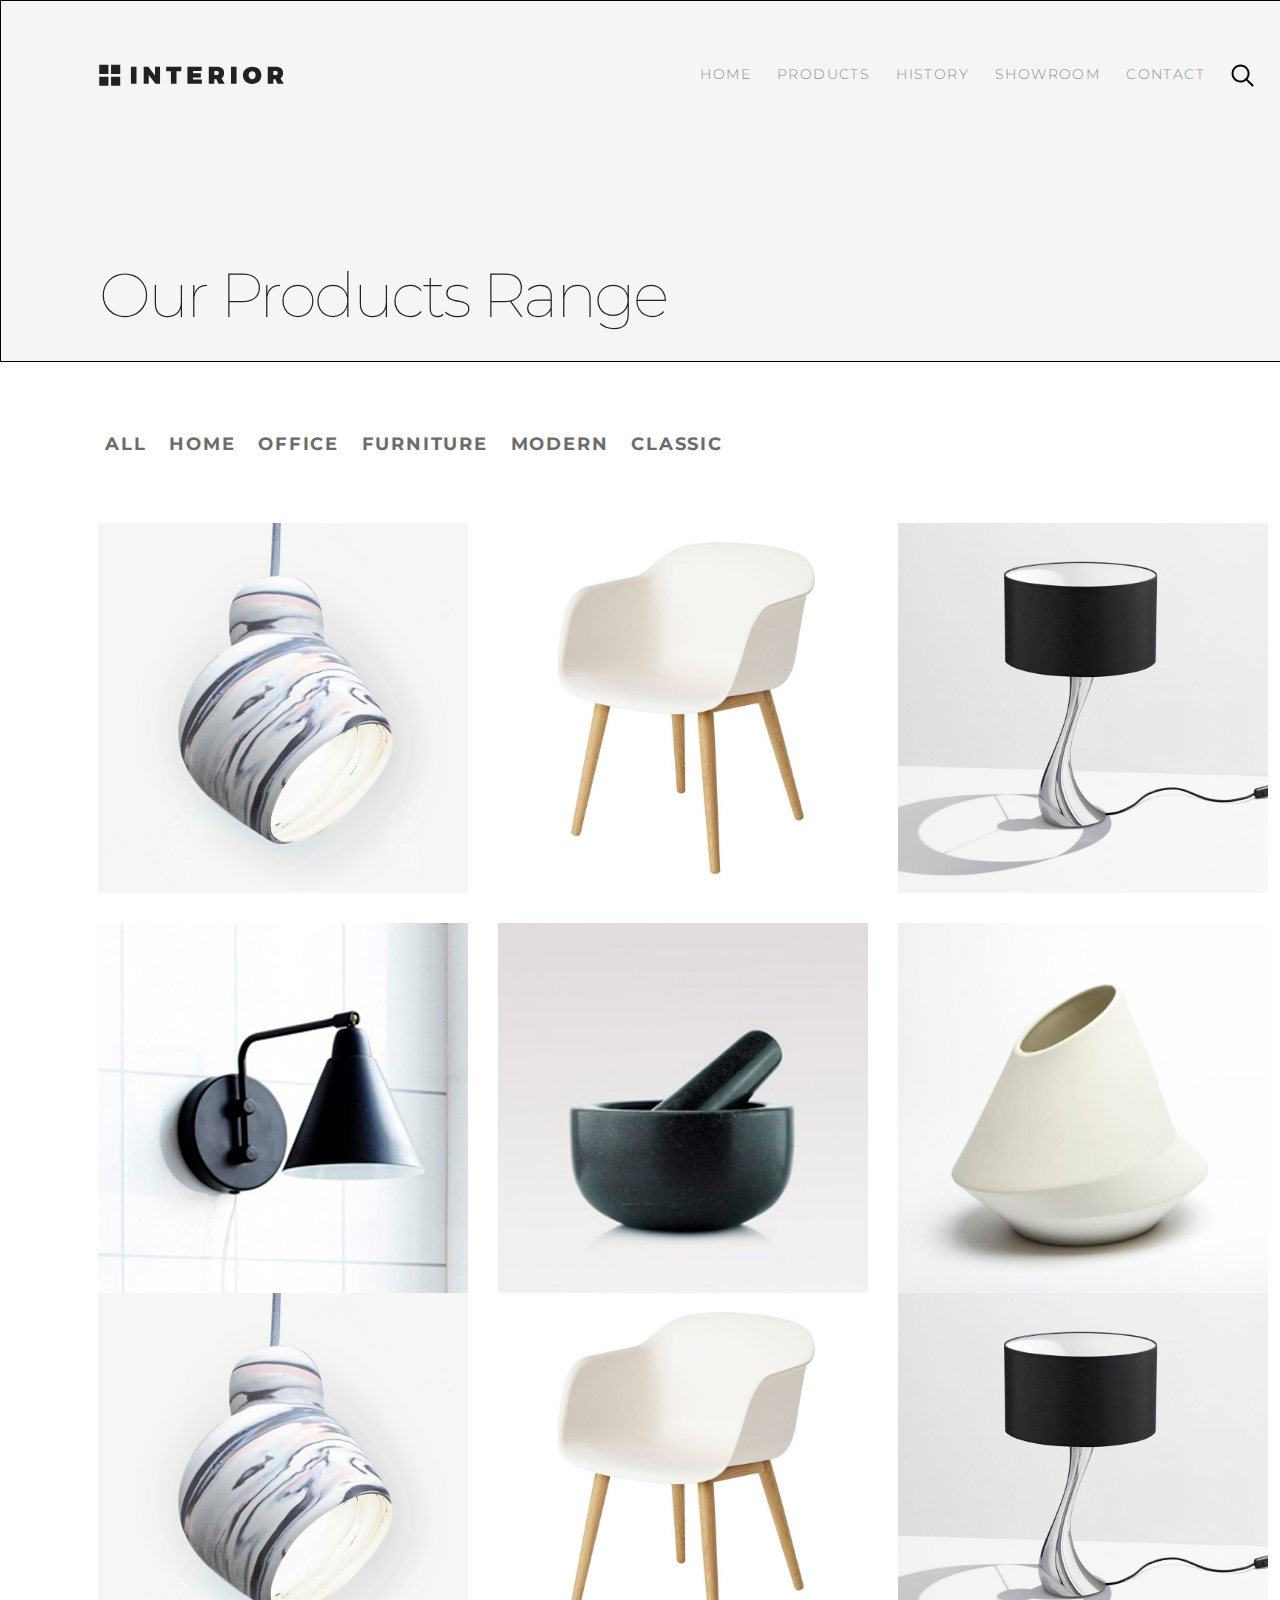
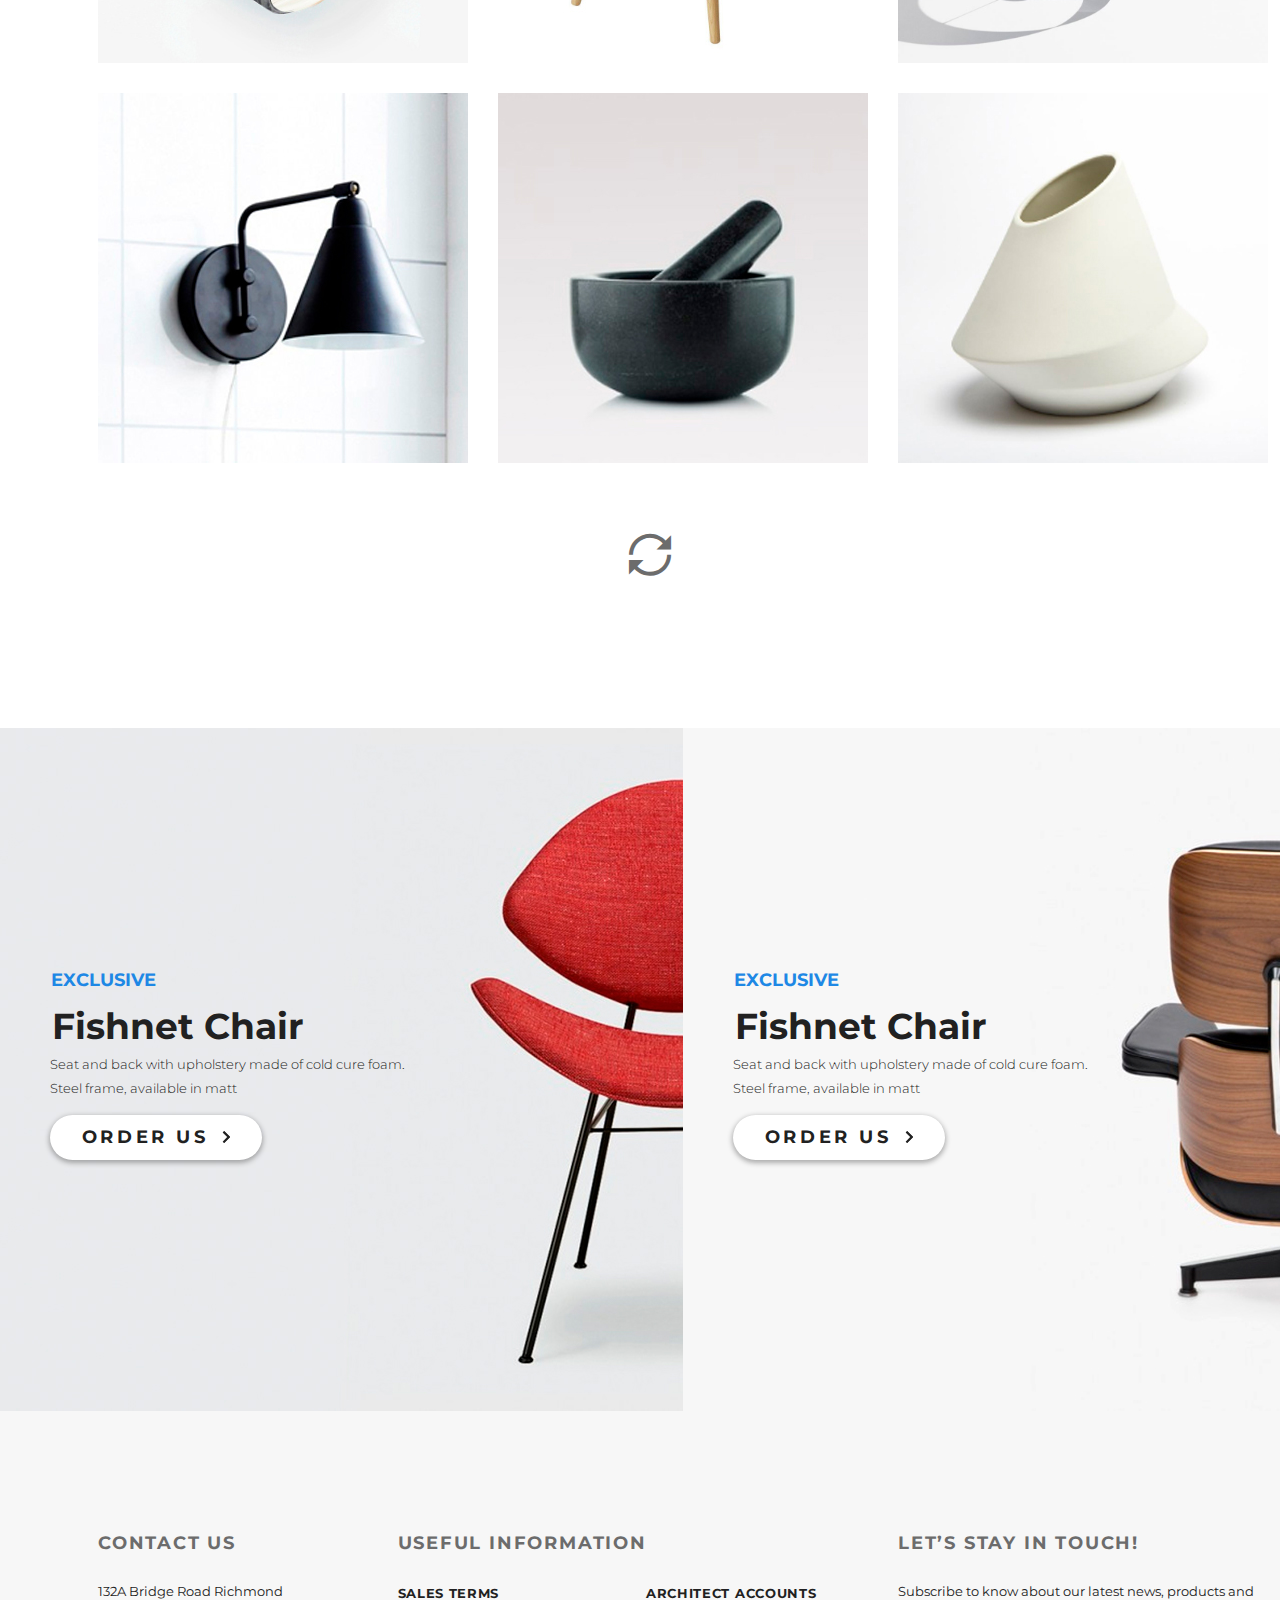
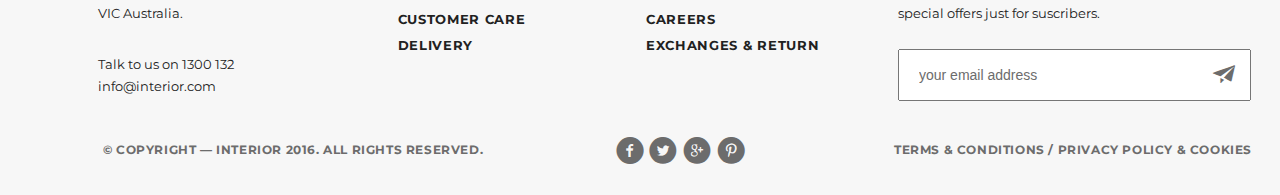
==== interior-product.html @ 9cafe4dc "Add files via upload" ====
<!DOCTYPE html>
<html lang="ru">

<head>
    <meta charset="UTF-8">
    <title>Interior Product</title>
    <link href="https://fonts.googleapis.com/css2?family=Montserrat:wght@100;300;400;700&display=swap" rel="stylesheet">
    <link rel="stylesheet" href="style.css">
    <link rel="stylesheet" href="font.css">
    <link rel="stylesheet" href="font/icomoon.ttf"> </head>

<body>
    <div class="container">
        <div class="content">
            <div class="interior-product-top padding-site">
                <div class="header clearfix">
                    <a href="index.html"><img src="img/logo.svg" alt="logo"></a>
                    <ul class="menu clearfix">
                        <li class="menu-list"><a href="index.html" class="menu-link">HOME</a></li>
                        <li class="menu-list"><a href="interior-product.html" class="menu-link">PRODUCTS</a></li>
                        <li class="menu-list"><a href="#" class="menu-link">HISTORY</a></li>
                        <li class="menu-list"><a href="product-details.html" class="menu-link">SHOWROOM</a></li>
                        <li class="menu-list"><a href="interior-contact.html" class="menu-link">CONTACT</a></li>
                        <li class="menu-list">
                            <a href="#" class="menu-link"><img src="img/search.svg" alt="search"></a>
                        </li>
                    </ul>
                </div>
                <div class="top-text">Our Products Range</div>
            </div>
            <div class="interior-product-products padding-site">
                <div class="interior-tab-control">
                    <ul class="interior-menu">
                        <li class="interior-tab-list list1"><a href="#" class="interior-tab-link">ALL</a></li>
                        <li class="interior-tab-list list2"><a href="#" class="interior-tab-link">HOME</a></li>
                        <li class="interior-tab-list list3"><a href="#" class="interior-tab-link">OFFICE</a></li>
                        <li class="interior-tab-list list4"><a href="#" class="interior-tab-link">FURNITURE</a></li>
                        <li class="interior-tab-list list5"><a href="#" class="interior-tab-link">MODERN</a></li>
                        <li class="interior-tab-list list6"><a href="#" class="interior-tab-link">CLASSIC</a></li>
                    </ul>
                </div>
                <div class="trending-content-1">
                    <div class="trending-product-1"> <img src="img/product-11.jpg" alt="product-11"> </div>
                    <div class="trending-product-1"> <img src="img/product-21.jpg" alt="product-21"> </div>
                    <div class="trending-product-1"> <img src="img/product-31.jpg" alt="product-31"> </div>
                </div>
                <div class="trending-content-2">
                    <div class="trending-product-1"> <img src="img/product-41.jpg" alt="product-41"> </div>
                    <div class="trending-product-1"> <img src="img/product-5.jpg" alt="product-5"> </div>
                    <div class="trending-product-1"> <img src="img/product-6.jpg" alt="product-6"> </div>
                </div>
                <div class="trending-content-1 interior-product-trending">
                    <div class="trending-product-1"> <img src="img/product-11.jpg" alt="product-11"> </div>
                    <div class="trending-product-1"> <img src="img/product-21.jpg" alt="product-21"> </div>
                    <div class="trending-product-1"> <img src="img/product-31.jpg" alt="product-31"> </div>
                </div>
                <div class="trending-content-2">
                    <div class="trending-product-1"> <img src="img/product-41.jpg" alt="product-41"> </div>
                    <div class="trending-product-1"> <img src="img/product-5.jpg" alt="product-5"> </div>
                    <div class="trending-product-1"> <img src="img/product-6.jpg" alt="product-6"> </div>
                </div>
                <div class="refresh-button">
                    <form action="#">
                        <button type="submit" class="refresh icon-loop2"></button>
                    </form>
                </div>
            </div>
            <div class="promo-product">
                <div class="promo-content-1">
                    <p class="promo-1-exclusive">EXCLUSIVE</p>
                    <h2 class="promo-1-h2">Fishnet Chair</h2>
                    <p class="promo-1-content">Seat and back with upholstery made of&nbsp;cold cure foam. Steel frame, available in&nbsp;matt</p> <a href="#" class="button promo">Order Us <img class="butimg" src="img/arrow.svg" alt="arrow"></a> </div>
                <div class="promo-content-2">
                    <p class="promo-2-exclusive">EXCLUSIVE</p>
                    <h2 class="promo-2-h2">Fishnet Chair</h2>
                    <p class="promo-2-content">Seat and back with upholstery made of&nbsp;cold cure foam. Steel frame, available in&nbsp;matt</p> <a href="#" class="button promo">Order Us <img class="butimg" src="img/arrow.svg" alt="arrow"></a> </div>
            </div>
            <div class="clr"></div>
        </div>
        <div class="foooter">
            <div class="footer padding-site">
                <div class="contact-us">
                    <p class="footer-heading">CONTACT US</p>
                    <p class="adress">132A Bridge Road Richmond VIC&nbsp;Australia.</p>
                    <p class="number">Talk to&nbsp;us on&nbsp;1300&nbsp;132 info@interior.com</p>
                </div>
                <div class="useful-information">
                    <p class="footer-heading">USEFUL INFORMATION</p>
                    <div class="useful-information-1"> <a href="#" class="useful-link">Sales Terms</a> <a href="#" class="useful-link">customer care</a> <a href="#" class="useful-link">delivery</a> </div>
                    <div class="useful-information-2"> <a href="#" class="useful-link">Architect Accounts</a> <a href="#" class="useful-link">careers</a> <a href="#" class="useful-link">exchanges &amp;&nbsp;return</a> </div>
                </div>
                <div class="lets-stay">
                    <p class="footer-heading">Let&rsquo;s Stay in&nbsp;Touch!</p>
                    <p class="lets-stay-text">Subscribe to&nbsp;know about our latest news, products and special offers just for suscribers.</p>
                    <div class="email-input">
                        <form action="#">
                            <input type="text" id="email" placeholder="your email address">
                            <button type="submit" class="email-button icon-paper-plane"></button>
                        </form>
                    </div>
                </div>
            </div>
            <div class="footfooter padding-site">
                <div class="footfooter-1">
                    <p class="footfooter-1-text">&copy;&nbsp;Copyright&nbsp;&mdash; INTERIOR 2016. All Rights Reserved.</p>
                </div>
                <div class="footfooter-2"><a class="footfooter-link" target="_blank" href="https://www.facebook.com/"><span class="icon-facebook-with-circle"></span></a><a class="footfooter-link" target="_blank" href="https://twitter.com/explore"><span class="icon-twitter-with-circle"></span></a><a class="footfooter-link" target="_blank" href="https://rt.pornhub.com/"><span class="icon-google-with-circle"></span></a><a class="footfooter-link" target="_blank" href="https://www.pinterest.ru/"><span class="icon-pinterest-with-circle"></span></a></div>
                <div class="footfooter-3">Terms &amp;&nbsp;Conditions&nbsp;/ Privacy policy &amp;&nbsp;Cookies</div>
            </div>
        </div>
    </div>
</body>

</html>
---- style.css ----
* {
    margin: 0;
    padding: 0;
}

html,
body {
    height: 100%;
}

body {
    font-family: 'Montserrat', sans-serif;
}

.padding-site {
    padding-left: 98px;
    padding-right: 98px;
}

.container {
    width: 1366px;
    margin: 0 auto;
}

.content {
    min-height: 100%;
}

.slider-container {
	position: relative;
	margin:0 auto;
	width: 1366px;
	height: 800px;
}

.slides {
	position: absolute;
	width: 1170px;
	height: 800px;
	visibility: hidden;
	opacity: 0;
	-webkit-transition: .5s;
    -moz-transition: .5s;
    -o-transition: .5s;
    transition: .5s;
    padding-left: 98px;
    padding-right: 98px;
}

#first {
    background-image: url(img/slider-img.jpg);
}

#second {
    background-image: url(img/slider-hot-deal.jpg);
}

#third {
    background-image: url(img/slider3.jpg);
}

#six {
    background-image: url(img/slider-img.jpg);
}

#four {
    background-image: url(img/slider-hot-deal.jpg);
}

#five {
    background-image: url(img/slider3.jpg);
}

.slide_img {
	display: none;
}

.slide_imgg {
	display: none;
}

#arrow_next label, #arrow_prev label {
	color: rgba(0, 0, 0, .7);
	position: absolute;
	visibility: hidden;
	cursor: pointer;
	top: 45%;
	font-size: 80px;
}

#arrow_prev label {
	left: 15px;
}

#arrow_next label {
	right: 15px;
}

#arrow_nextt label, #arrow_prevv label {
	color: rgba(0, 0, 0, .7);
	position: absolute;
	visibility: hidden;
	cursor: pointer;
	top: 45%;
	font-size: 80px;
}

#arrow_prevv label {
	left: 15px;
}

#arrow_nextt label {
	right: 15px;
}

.switchers {
	position: absolute;
	width: 100%;
	height: 30px;
	bottom: 19px;
	text-align: center;
}
.switcher {
	background: #ccc;
	width: 30px;
	height: 30px;
	position: relative;
	top: -11px;
	margin: 0 4px;
	display: inline-block;
	border-radius: 50%;
	cursor: pointer;
}

#img_1:checked ~ #first,
#img_2:checked ~ #second,
#img_3:checked ~ #third 
{
	visibility: visible;
	opacity: 1;
}

#img_1:checked ~ div #switcher1,
#img_2:checked ~ div #switcher2,
#img_3:checked ~ div #switcher3
{
	background: #000;
    width: 40px;
    height: 40px;
    margin-bottom: -5px;
}

#img_1:checked ~ #arrow_next label:nth-child(2),
#img_2:checked ~ #arrow_next label:nth-child(3),
#img_3:checked ~ #arrow_next label:nth-child(1)
{
	visibility: visible;
}

#img_1:checked ~ #arrow_prev label:nth-child(3),
#img_2:checked ~ #arrow_prev label:nth-child(1),
#img_3:checked ~ #arrow_prev label:nth-child(2)
{
	visibility: visible;
}

#img_4:checked ~ #four,
#img_5:checked ~ #five,
#img_6:checked ~ #six 
{
	visibility: visible;
	opacity: 1;
}

#img_4:checked ~ div #switcher4,
#img_5:checked ~ div #switcher5,
#img_6:checked ~ div #switcher6
{
	background: #000;
    width: 40px;
    height: 40px;
    margin-bottom: -5px;
}

#img_4:checked ~ #arrow_next label:nth-child(2),
#img_5:checked ~ #arrow_next label:nth-child(3),
#img_6:checked ~ #arrow_next label:nth-child(1)
{
	visibility: visible;
}

#img_4:checked ~ #arrow_prev label:nth-child(3),
#img_5:checked ~ #arrow_prev label:nth-child(1),
#img_6:checked ~ #arrow_prev label:nth-child(2)
{
	visibility: visible;
}

.clearfix:after {
    content: "";
    display: table;
    clear: both;
}

.header {
    padding-top: 63px;
}

.menu {
    float: right;
}

.menu-list {
    list-style-type: none;
    float: left;
}

.menu-link {
    color: #8c8c8c;
    font-size: 14px;
    letter-spacing: 1.4px;
    font-weight: 300;
    text-decoration: none;
    text-transform: uppercase;
    padding: 10px 13px;
}

.menu-link:hover {
      color: #212121;
        font-weight: 400;
        border-bottom: 2px solid #212121;
        text-decoration: none;
}

.menu-link-active {
    color: #212121;
    font-weight: 700;
    letter-spacing: 1.4px;
    border-bottom: 3px solid #212121;
    text-decoration: none;
}

.slider-text {
    margin-top: 283px;
}

.slider-trending {
    color: #43a047;
    font-size: 18px;
    font-weight: 700;
    text-transform: uppercase;
}

.slider-h2 {
    color: #212121;
    font-size: 62px;
    font-weight: 100;
    text-transform: uppercase;
}

.slider-content {
    color: #6c6c6c;
    font-size: 14px;
    font-weight: 300;
    width: 458px;
    margin-top: 22px;
    margin-bottom: 22px;
    line-height: 24px;
}

.button {
    color: #212121;
    font-size: 18px;
    font-weight: 700;
    text-transform: uppercase;
    width: 212px;
    height: 45px;
    line-height: 45px;
    box-shadow: 0 2px 5px 1px rgba(33, 33, 33, 0.35);
    border-radius: 23px;
    background-color: #ffffff;
    text-align: center;
    display: inline-block;
    text-decoration: none;
    letter-spacing: 3.6px;
}

.button:active {
    box-shadow: none;
}

.butimg {
    margin-left: 5px;
}

.featured-product {
    position: relative;
    height: 489px;
    padding-top: 120px;
}

.tab-menu {
    float: left;
    width: 300px;
}

.tab-list {
    float: left;
    list-style-type: none;
    border-bottom: 1px solid #6c6c6c;
    padding-bottom: 5.1px;
    margin-bottom: 50px;
}

.tab-link {
    color: #6c6c6c;
    font-size: 36px;
    font-weight: 700;
    text-decoration: none;
    padding-top: 0px;
    padding-left: 8px;
    padding-right: 6px;
    padding-bottom: 21px;
}

.tab-link-active {
    color: #212121;
    font-size: 36px;
    font-weight: 700;
    text-decoration: none;
    border-bottom: 3px solid #212121;
    padding-top: 0px;
    padding-left: 9px;
    padding-right: 21px;
    padding-bottom: 3px;
}

.bth-ghost {
    display: inline-block;
    float: right;
    color: #212121;
    font-size: 18px;
    font-weight: 700;
    line-height: 24px;
    text-transform: uppercase;
    padding-top: 16px;
}

.explore-link {
    text-decoration: none;
    color: #212121
}

.explore-link:hover {
    color: #ccc;
}

.explore-link:hover .bth-img {
    display: none;
}

.bth-img {
    width: 9px;
    height: 18px;
    margin-left: 10px;
    margin-bottom: -2px;
}

.tab-content {
    display: flex;
    flex-direction: row;
    justify-content: space-between;
    clear: both;
    width: 100%;
    height: 270px;
}

.tab-product {
    display: flex;
}

.tab-product-1 {
    position: relative;
    display: flex;
    width: 270px;
    height: 270px;
    background-image: url(img/product-1.jpg);
}

.product-1-hover {
    display: block;
    width: 206px;
    height: 140px;
    border: 1px solid #9c9c9c;
    position: absolute;
    background: #fff;
    opacity: 0;
    text-align: center;
    padding-top: 62px;
    padding-bottom: 68px;
    padding-left: 32px;
    padding-right: 32px;
    visibility: hidden;
    transition: .4s opacity, .4s visibility;
}

.product-1-link {
    width: 48px;
    height: 48px;
    box-shadow: 0 2px 5px 1px rgba(33, 33, 33, 0.35);
    border-radius: 50%;
    background-color: #ffffff;
    display: inline-block;
    margin-bottom: 19px;
    opacity: 1;
}

.product-1-link img {
    width: 12px;
    height: 20px;
    margin-top: 14px
}

.product-1-link:active {
    box-shadow: none;
}

.product-1-fishnet {
    font-size: 22px;
    font-weight: 700;
    line-height: 29.88px;
    margin-bottom: 23px;
}

.product-1-content {
    display: inline-block;
    font-size: 13px;
}

.tab-product:hover .product-1-hover {
    opacity: 0.8;
    visibility: visible;
}

.promo-product {
    height: 683px;
    background: #ccc;
    display: flex;
    flex-direction: row;
    justify-content: center;
}

.promo-content-1 {
    width: 683px;
    background-image: url(img/promo-img1.jpg);
}

.promo-1-exclusive {
    margin-left: 51px;
    margin-top: 228px;
    color: #1e88e5;
    font-size: 18px;
    font-weight: 700;
    line-height: 48px;
    text-transform: uppercase;
}

.promo-1-h2 {
    color: #212121;
    font-size: 36px;
    font-weight: 700;
    margin-top: 0;
    margin-left: 52px;
}

.promo-1-content {
    width: 374px;
    color: #212121;
    font-size: 13px;
    font-weight: 300;
    line-height: 24.04px;
    margin-left: 50px;
    margin-top: 4px;
    margin-bottom: 15px;
}

.promo-content-2 {
    width: 683px;
    background-image: url(img/promo-img-2.jpg)
}

.promo {
    margin-left: 50px;
}

.promo-2-exclusive {
    margin-left: 51px;
    margin-top: 228px;
    color: #1e88e5;
    font-size: 18px;
    font-weight: 700;
    line-height: 48px;
    text-transform: uppercase;
}

.promo-2-h2 {
    color: #212121;
    font-size: 36px;
    font-weight: 700;
    margin-top: 0;
    margin-left: 52px;
}

.promo-2-content {
    width: 374px;
    color: #212121;
    font-size: 13px;
    font-weight: 300;
    line-height: 24.04px;
    margin-left: 50px;
    margin-top: 4px;
    margin-bottom: 15px;
}

.trending-products {
    padding-top: 119px;
    height: 989px;
}

.tranding-text {
    float: left;
    display: inline-block;
    color: #212121;
    font-size: 36px;
    font-weight: 700;
    margin-bottom: 64px;
}

.trending {
    float: right;
}

.trending-content-1 {
    display: flex;
    flex-direction: row;
    justify-content: space-between;
    margin-bottom: 15px;
    width: 100%;
    height: 370px;
}

.trending-content-2 {
    display: flex;
    float: left;
    flex-direction: row;
    justify-content: space-between;
    margin-top: 15px;
    width: 100%;
    height: 370px;
}

.slider-2 {
    height: 513px;
    background-image: url(img/slider-hot-deal.jpg);
    position: relative;
    padding-top: 287px;
}

.slider-2-trending {
    color: #e53935;
    font-size: 18px;
    font-weight: 700;
    text-transform: uppercase;
}

.exclusive-products {
    height: 570px;
    padding-top: 120px;
    padding-bottom: 120px;
}

.exclusive-product-1 {
    background-image: url(img/product-1-lg.jpg);
    width: 540px;
    height: 384px;
    padding-top: 186px;
    padding-left: 30px;
    margin-right: 15px;
    float: left;
}

.exclusive-1-exclusive {
    color: #1e88e5;
    font-size: 18px;
    font-weight: 700;
    line-height: 48px;
    text-transform: uppercase;
}

.exclusive-1-h2 {
    color: #212121;
    font-size: 36px;
    font-weight: 700;
    margin-top: 0;
}

.exclusive-1-content {
    width: 332px;
    color: #212121;
    font-size: 13px;
    font-weight: 300;
    line-height: 24.04px;
    margin-top: 4px;
    margin-bottom: 15px;
}

.notso-exclusive-products {
    display: flex;
    width: 570px;
    height: 570px;
    margin-left: 15px;
    float: left;
    flex-wrap: wrap;
    padding-bottom: 0px;
    justify-content: space-between;
    align-items: baseline;
}

.product-sm-1 {
    margin-bottom: 13px;
}

.product-sm-2 {
    margin-top: 13px;
}

.mobile-app {
    height: 391px;
    background-image: url(img/back-img.jpg);
    padding-top: 125px
}

.mobile-text {
    width: 484px;
}

.mobile-trending {
    color: #6c6c6c;
    font-size: 18px;
    font-weight: 700;
    text-transform: uppercase;
}

.clr {
    height: 384px;
}

.foooter {
    height: 384px;
    clear: both;
    margin-top: -384px;
}

.footer {
    display: flex;
    height: 176px;
    padding-bottom: 30px;
    padding-top: 120px;
    background:  #f7f7f7;;
    justify-content: space-between;
}

.contact-us {
    width: 221px;
    height: 139px;
}

.footer-heading {
    color: #6c6c6c;
    font-size: 18px;
    font-weight: 700;
    line-height: 24px;
    text-transform: uppercase;
    letter-spacing: 1.8px;
}

.adress {
    color: #212121;
    font-size: 13px;
    font-weight: 400;
    line-height: 22px;
    margin-top: 25px;
}

.number {
    color: #212121;
    font-size: 13px;
    font-weight: 400;
    line-height: 22px;
    margin-top: 29.2px
}

.useful-information {
    width: 422px;
    padding-bottom: 0px;
}

.useful-information-1 {
    display: flex;
    flex-direction: column;
    float: left;
    margin-top: 25px;
}

.useful-information-2 {
    display: flex;
    flex-direction: column;
    float: right;
    margin-top: 25px;
}

.useful-link {
    color: #212121;
    font-size: 13px;
    font-weight: 700;
    line-height: 26px;
    text-transform: uppercase;
    letter-spacing: 0.7px;
    text-decoration: none
}

.useful-link:hover {
    color: #ccc;
}

.useful-link:active {
    color: white;
}

.email-input {
    position: relative;
}

#email {
    width: 330px;
    height: 48px;
    padding-left: 19px;
}

#email::placeholder {
    color: #6c6c6c;
    font-size: 14px;
    font-weight: 300;
    line-height: 22px;
}


.email-button {
    background-color: transparent;
    border: none;
    color: #6c6c6c;
    padding: 12px;
    text-align: center;
    text-decoration: none;
    display: inline-block;
    font-size: 24px;
    cursor: pointer;
    position: absolute;
    right: 20px;
    top: 2px;
}

.email-button:active {
    display: none;
}

.lets-stay {
    width: 370px;
    height: 147px;
}

.lets-stay-text {
    color: #212121;
    font-size: 13px;
    font-weight: 400;
    line-height: 22px;
    margin-top: 25px;
    margin-bottom: 25px;
}

.icon-paper-plane:before {
    content: "\e900";
}

.footfooter {
    height: 58px;
    background:  #f7f7f7;;
    display: flex;
    justify-content: space-between;
    text-align: center
}

.footfooter-1 {
    color: #6c6c6c;
    font-size: 12px;
    font-weight: 700;
    line-height: 26px;
    text-transform: uppercase;
    letter-spacing: 0.6px;
    width: 390px;
    height: 58px;
}

.footfooter-2 {
    color: #6c6c6c;
    font-size: 28px;
    font-weight: 400;
    line-height: 26px;
    text-transform: uppercase;
    letter-spacing: 5.6px;
    width: 390px;
    height: 58px;
}

.footfooter-3 {
    color: #6c6c6c;
    font-size: 12px;
    font-weight: 700;
    line-height: 26px;
    text-transform: uppercase;
    letter-spacing: 0.6px;
    width: 390px;
    height: 58px;
}

.icon-facebook-with-circle:before {
    content: "\e903";
}

.icon-google-with-circle:before {
    content: "\e904";
}

.icon-twitter-with-circle:before {
    content: "\e902";
}

.icon-pinterest-with-circle:before {
    content: "\e901";
}

.footfooter-link {
    text-decoration: none;
    color: #6c6c6c;
}

.footfooter-link:hover {
    color: black;
}

.footfooter-link:active {
    color: #ccc;
}

.interior-product-top {
    height: 360px;
    background-image: url(img/interior-product/hero-back.jpg);
    border: 1px solid ;
}

.top-text {
    width: 575px;
    height: 58px;
    color: #212121;
    font-size: 62px;
    font-weight: 100;
    line-height: 72px;
    margin-top: 168px;
    letter-spacing: -3px;
}

.interior-product-products {
    height: 1755px;
    padding-top: 71px;
    padding-bottom: 140px;
    position: relative;
}

.interior-menu {
    float: left;
    margin-bottom: 50px;
}

.interior-tab-list {
    float: left;
    list-style-type: none;
    padding-bottom: 18px;
}

.interior-tab-list:hover {
    border-bottom: 2px solid #000;
}

.interior-tab-link {
    text-decoration: none;
    color: #6c6c6c;
    font-size: 18px;
    font-weight: 700;
    text-transform: uppercase;
    letter-spacing: 1.8px;
    padding-left: 7px;
    padding-right: 15.75px;
}


.list1:hover {
    border-bottom: 3px solid #000;
    padding-right: 24.5px;
}

.list1:hover ~ .list2,
.list1:hover ~ .list3 {
    border-bottom: 1px solid #000;
    padding-bottom: 21px;
}

.list2:hover {
    border-bottom: 3px solid #000;
    padding-right: 24.5px;
}

.list2:hover ~ .list3,
.list2:hover ~ .list4 {
    border-bottom: 1px solid #000;
    padding-bottom: 21px;
}

.list3:hover {
    border-bottom: 3px solid #000;
    padding-right: 24.5px;
}

.list3:hover ~ .list4,
.list3:hover ~ .list5 {
    border-bottom: 1px solid #000;
    padding-bottom: 21px;
}

.list4:hover {
    border-bottom: 3px solid #000;
    padding-right: 24.5px;
}

.list4:hover ~ .list5,
.list4:hover ~ .list6 {
    border-bottom: 1px solid #000;
    padding-bottom: 21px;
}

.list5:hover {
    border-bottom: 3px solid #000;
    padding-right: 24.5px;
}

.list5:hover ~ .list6 {
    border-bottom: 1px solid #000;
    padding-bottom: 21px;
}

.list6:hover {
    border-bottom: 3px solid #000;
    padding-right: 24.5px;
}

.interior-product-trending {
    margin-top: 30px;
}

.icon-loop2:before {
  content: "\ea2e";
}


.refresh {
    background-color: transparent;
    border: none;
    color: #6c6c6c;
    padding: 12px;
    text-align: center;
    text-decoration: none;
    display: inline-block;
    font-size: 42px;
    cursor: pointer;
    position: absolute;
    bottom: 140px;
    right: 50%;
}

.refresh:active {
    display: none;
}

.product-details-header {
    height: 119px;
}

.product-details-links {
    height: 42px;
    background: #f4f4f4;
    padding-top: 28px;
    padding-left: 360px;
    padding-right: 360px;
}

.product-details-list {
    float: left;
    list-style-type: none;
    padding-bottom: 18px;
}

product-details-menu {
    margin-top: 28px;
    margin-left: 360px;
}

.product-details-link {
    text-decoration: none;
    color: #9c9c9c;
    font-size: 18px;
    font-weight: 700;
    text-transform: uppercase;
    letter-spacing: 1.8px;
    padding-left: 7px;
    padding-right: 15.75px;
}

.product-details-link:hover {
    color: #212121;
}

.detail-description {
    height: 723px;
    padding-top: 72px;
}

.detail-description-images {
    width: 570px;
    float: left;
    padding-right: 15px;
}

.description-little-img {
    text-align: center;
}

.description-little-img img {
    margin: 8px;
}

.detail-description-text {
    width: 524px;
    height: 676px;
    float: right;
    text-align: center;
    padding-top: 47px;
    padding-left: 61px;
}

.description-text-text {
    color: #212121;
    font-size: 36px;
    font-weight: 700;
}

.text-hot {
    color: #e53935;
    font-family: Montserrat;
    font-size: 18px;
    font-weight: 700;
    line-height: 48.02px;
    text-transform: uppercase;
    color: #e53935;
    letter-spacing: 1.8px;
}

.text-price {
    display: inline-block;
    color: #212121;
    font-family: Gotham;
    font-size: 36px;
    font-weight: 300;
    line-height: 48.02px;
}

.text-price-big {
    display: inline-block;
    color: #212121;
    font-family: Gotham;
    font-size: 36px;
    font-weight: 300;
    line-height: 48.02px;
    font-size: 48px;
    text-transform: uppercase;
}

.button1 {
    color: #ffffff;
    font-size: 22px;
    font-weight: 700;
    text-transform: uppercase;
    width: 510px;
    height: 45px;
    line-height: 45px;
    box-shadow: 0 2px 5px 1px rgba(33, 33, 33, 0.35);
    border-radius: 23px;
    background-color: #f44336;
    text-align: center;
    display: inline-block;
    text-decoration: none;
    letter-spacing: 3.6px;
    margin-top: 30px;
    margin-bottom: 50px;
}

.button1:active {
    box-shadow: none;
}

.text-many-text {
    max-width: 499px;
    text-align: left;
    color: #212121;
    font-family: Gotham;
    font-size: 16.5px;
    font-weight: 300;
    line-height: 24.01px
    letter-spacing: 0.4px;
}

.related-products {
    height: 468px;
    padding-top: 145px;
    padding-bottom: 120px;
}

.contact-information {
    height: 370px;
    display: flex;
    padding-top: 71px;
    padding-bottom: 122px;
}

.contact-info-1 {
    width: 270px;
    height: 259px;
    border: 1px solid black;
    margin-right: 30px;
    text-align: center;
    padding-bottom: 63px;
    padding-top: 48px;
    padding-left: 50px;
    padding-right: 50px;
    cursor: pointer;
}

.contact-info-1:hover {
    opacity: 0.5;
}

.location {
    display: block;
    text-decoration: none;
}

.icon-location:before {
  content: "\e947";
}

.icon-location {
    color: #212121;
    font-size: 48px;
    font-weight: 400;
    line-height: 30px;
    text-transform: uppercase;
}

.california {
    color: #212121;
    font-size: 22px;
    font-weight: 700;
    line-height: 29.88px;
    text-transform: uppercase;
    margin-top: 34px;
    margin-bottom: 18px;
}

.phonemailadress {
    margin-top: 7px;
    color: #6c6c6c;
    font-size: 14px;
    font-weight: 700;
    line-height: 20px;
}

.contact-phone {
    color: #212121;
    font-weight: 700;
}

.contact-adress {
    font-weight: 300;
    font-size: 13px;
    color: black;
}

#emaill {
    width: 350px;
    height: 48px;
    padding-left: 19px;
}

@media
---- font.css ----
@font-face {
  font-family: 'icomoon';
  src:  url('font/icomoon.eot?geqlnf');
  src:  url('font/icomoon.eot?geqlnf#iefix') format('embedded-opentype'),
    url('font/icomoon.ttf?geqlnf') format('truetype'),
    url('font/icomoon.woff?geqlnf') format('woff'),
    url('font/icomoon.svg?geqlnf#icomoon') format('svg');
  font-weight: normal;
  font-style: normal;
  font-display: block;
}

[class^="icon-"], [class*=" icon-"] {
  /* use !important to prevent issues with browser extensions that change fonts */
  font-family: 'icomoon' !important;
  speak: none;
  font-style: normal;
  font-weight: normal;
  font-variant: normal;
  text-transform: none;
  line-height: 1;

  /* Better Font Rendering =========== */
  -webkit-font-smoothing: antialiased;
  -moz-osx-font-smoothing: grayscale;
}

.icon-facebook-with-circle:before {
  content: "\e903";
}
.icon-google-with-circle:before {
  content: "\e904";
}
.icon-pinterest-with-circle:before {
  content: "\e901";
}
.icon-twitter-with-circle:before {
  content: "\e902";
}
.icon-paper-plane:before {
  content: "\e900";
}
.icon-location:before {
  content: "\e947";
}
.icon-loop2:before {
  content: "\ea2e";
}
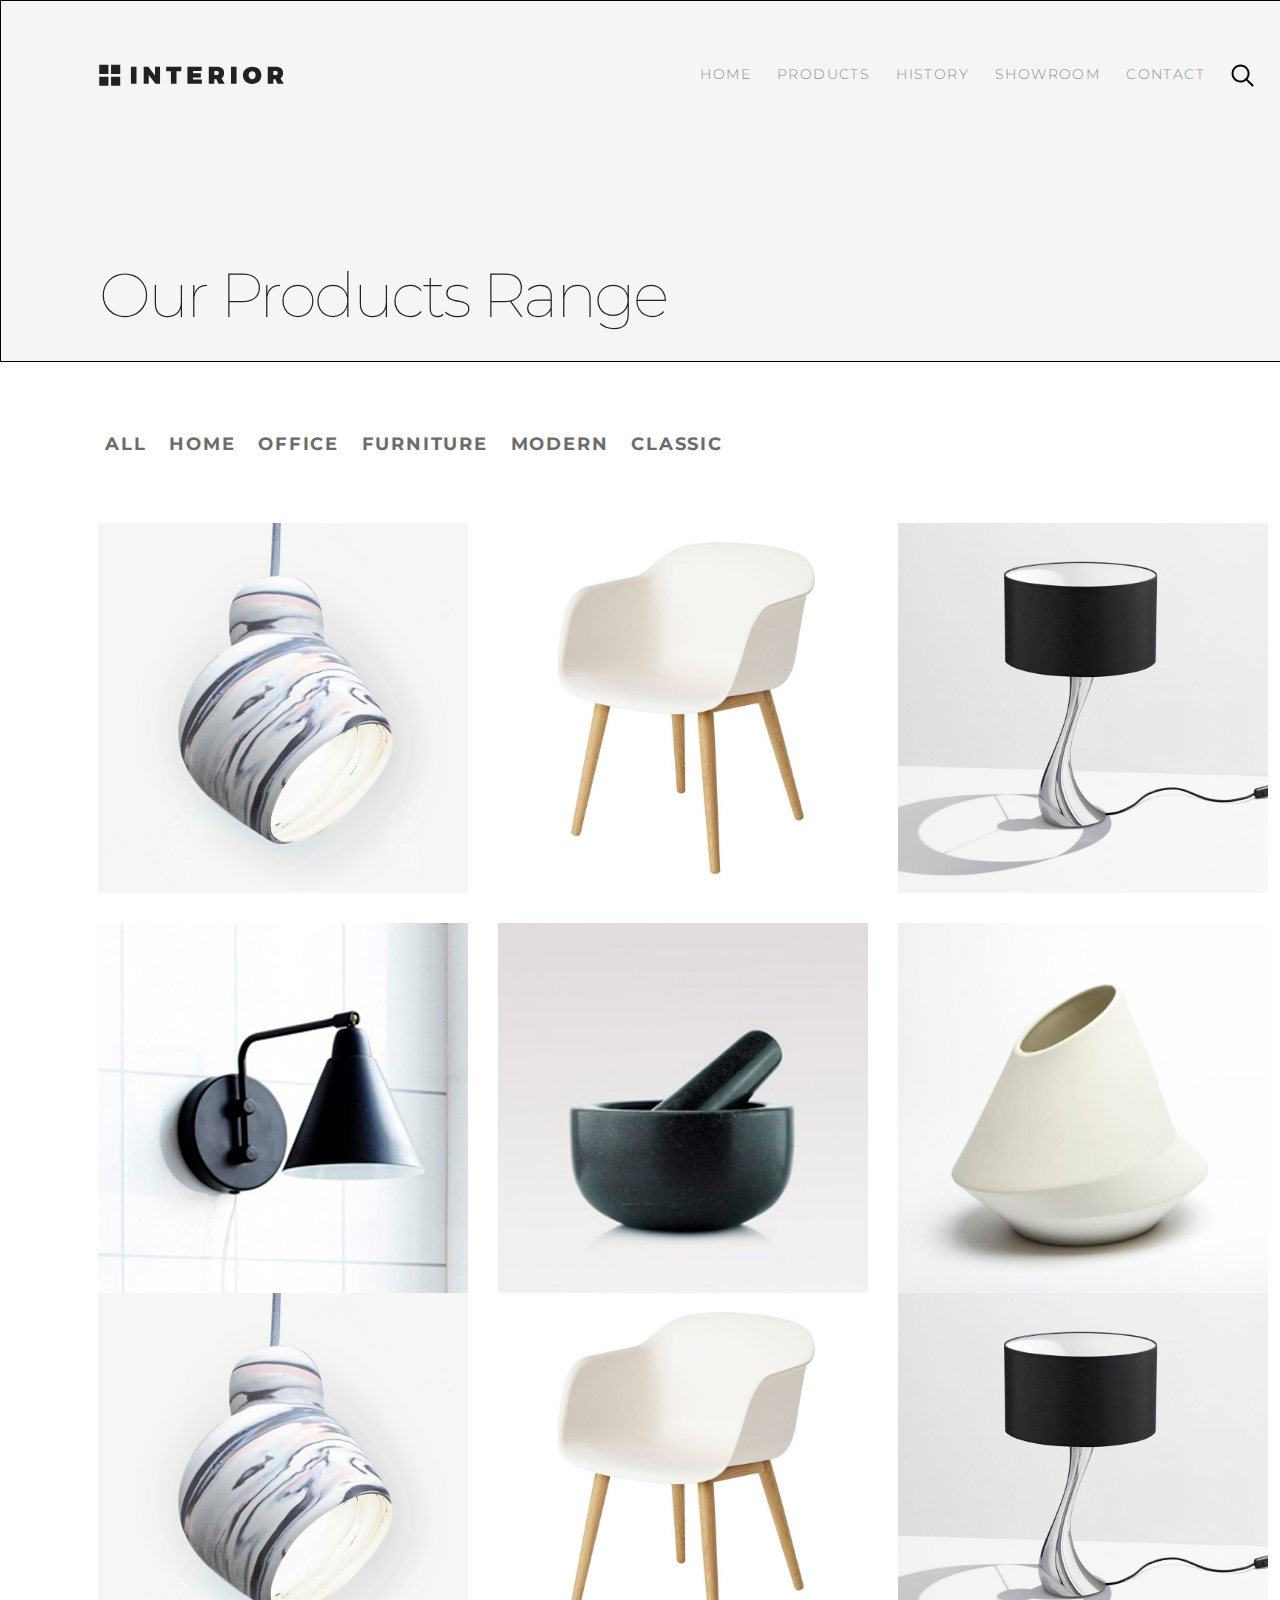
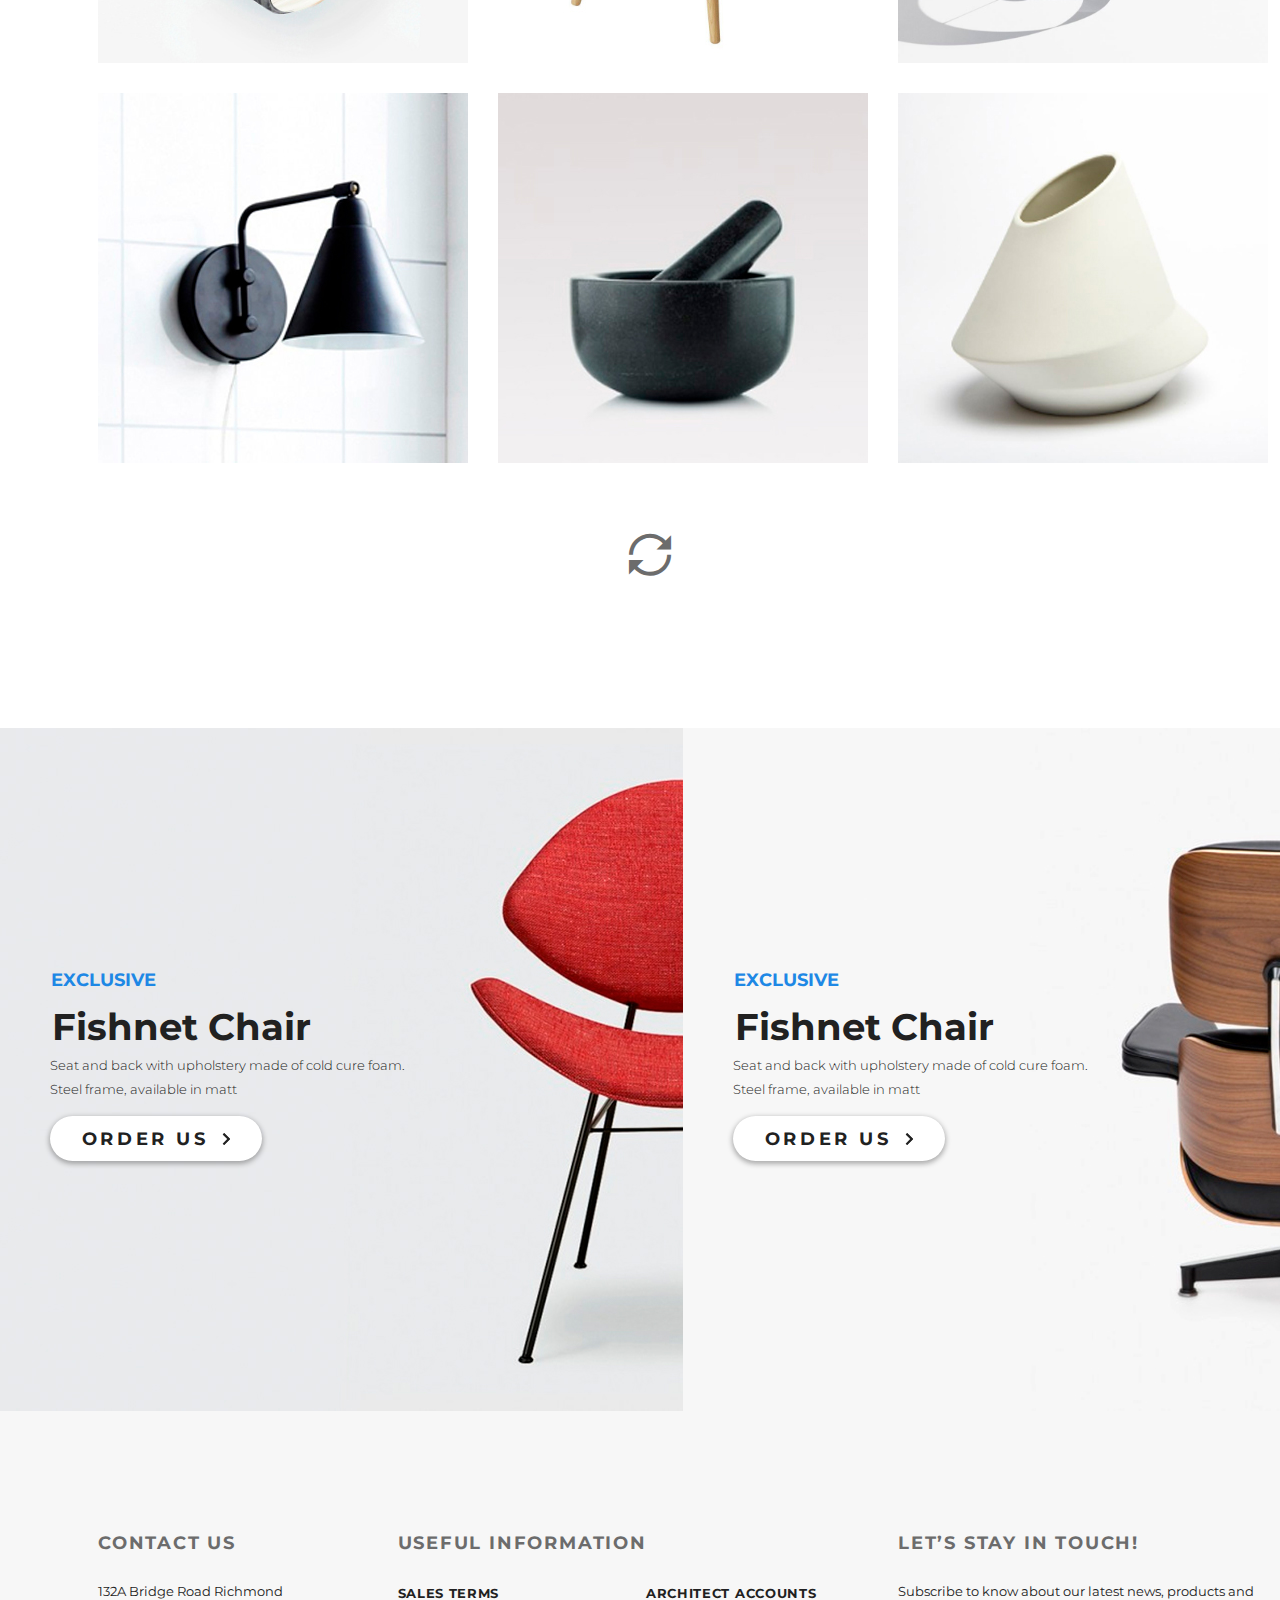
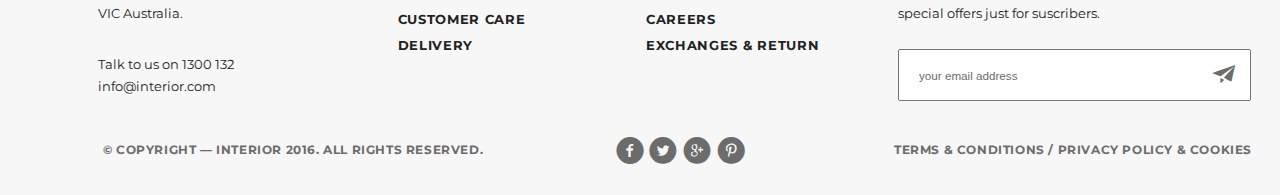
==== commit 0bf4742e: "Update interior-product.html" ====
--- a/interior-product.html
+++ b/interior-product.html
@@ -111,4 +111,4 @@
     </div>
 </body>
 
-</html>+</html>
--- a/style.css
+++ b/style.css
@@ -27,19 +27,19 @@
 }
 
 .slider-container {
-	position: relative;
-	margin:0 auto;
-	width: 1366px;
-	height: 800px;
+    position: relative;
+    margin: 0 auto;
+    width: 1366px;
+    height: 800px;
 }
 
 .slides {
-	position: absolute;
-	width: 1170px;
-	height: 800px;
-	visibility: hidden;
-	opacity: 0;
-	-webkit-transition: .5s;
+    position: absolute;
+    width: 1170px;
+    height: 800px;
+    visibility: hidden;
+    opacity: 0;
+    -webkit-transition: .5s;
     -moz-transition: .5s;
     -o-transition: .5s;
     transition: .5s;
@@ -72,79 +72,80 @@
 }
 
 .slide_img {
-	display: none;
+    display: none;
 }
 
 .slide_imgg {
-	display: none;
-}
-
-#arrow_next label, #arrow_prev label {
-	color: rgba(0, 0, 0, .7);
-	position: absolute;
-	visibility: hidden;
-	cursor: pointer;
-	top: 45%;
-	font-size: 80px;
-}
-
+    display: none;
+}
+
+#arrow_next label,
 #arrow_prev label {
-	left: 15px;
+    color: rgba(0, 0, 0, .7);
+    position: absolute;
+    visibility: hidden;
+    cursor: pointer;
+    top: 45%;
+    font-size: 5em;
+}
+
+#arrow_prev label {
+    left: 15px;
 }
 
 #arrow_next label {
-	right: 15px;
-}
-
-#arrow_nextt label, #arrow_prevv label {
-	color: rgba(0, 0, 0, .7);
-	position: absolute;
-	visibility: hidden;
-	cursor: pointer;
-	top: 45%;
-	font-size: 80px;
-}
-
+    right: 15px;
+}
+
+#arrow_nextt label,
 #arrow_prevv label {
-	left: 15px;
+    color: rgba(0, 0, 0, .7);
+    position: absolute;
+    visibility: hidden;
+    cursor: pointer;
+    top: 45%;
+    font-size: 5em;
+}
+
+#arrow_prevv label {
+    left: 15px;
 }
 
 #arrow_nextt label {
-	right: 15px;
+    right: 15px;
 }
 
 .switchers {
-	position: absolute;
-	width: 100%;
-	height: 30px;
-	bottom: 19px;
-	text-align: center;
-}
+    position: absolute;
+    width: 100%;
+    height: 30px;
+    bottom: 19px;
+    text-align: center;
+}
+
 .switcher {
-	background: #ccc;
-	width: 30px;
-	height: 30px;
-	position: relative;
-	top: -11px;
-	margin: 0 4px;
-	display: inline-block;
-	border-radius: 50%;
-	cursor: pointer;
+    background: #ccc;
+    width: 30px;
+    height: 30px;
+    position: relative;
+    top: -11px;
+    margin: 0 4px;
+    display: inline-block;
+    border-radius: 50%;
+    cursor: pointer;
 }
 
 #img_1:checked ~ #first,
 #img_2:checked ~ #second,
-#img_3:checked ~ #third 
-{
-	visibility: visible;
-	opacity: 1;
+#img_3:checked ~ #third {
+    visibility: visible;
+    opacity: 1;
 }
 
 #img_1:checked ~ div #switcher1,
 #img_2:checked ~ div #switcher2,
-#img_3:checked ~ div #switcher3
-{
-	background: #000;
+#img_3:checked ~ div #switcher3 {
+    background: #000;
     width: 40px;
     height: 40px;
     margin-bottom: -5px;
@@ -152,48 +153,42 @@
 
 #img_1:checked ~ #arrow_next label:nth-child(2),
 #img_2:checked ~ #arrow_next label:nth-child(3),
-#img_3:checked ~ #arrow_next label:nth-child(1)
-{
-	visibility: visible;
+#img_3:checked ~ #arrow_next label:nth-child(1) {
+    visibility: visible;
 }
 
 #img_1:checked ~ #arrow_prev label:nth-child(3),
 #img_2:checked ~ #arrow_prev label:nth-child(1),
-#img_3:checked ~ #arrow_prev label:nth-child(2)
-{
-	visibility: visible;
+#img_3:checked ~ #arrow_prev label:nth-child(2) {
+    visibility: visible;
 }
 
 #img_4:checked ~ #four,
 #img_5:checked ~ #five,
-#img_6:checked ~ #six 
-{
-	visibility: visible;
-	opacity: 1;
+#img_6:checked ~ #six {
+    visibility: visible;
+    opacity: 1;
 }
 
 #img_4:checked ~ div #switcher4,
 #img_5:checked ~ div #switcher5,
-#img_6:checked ~ div #switcher6
-{
-	background: #000;
+#img_6:checked ~ div #switcher6 {
+    background: #000;
     width: 40px;
     height: 40px;
     margin-bottom: -5px;
 }
 
-#img_4:checked ~ #arrow_next label:nth-child(2),
-#img_5:checked ~ #arrow_next label:nth-child(3),
-#img_6:checked ~ #arrow_next label:nth-child(1)
-{
-	visibility: visible;
-}
-
-#img_4:checked ~ #arrow_prev label:nth-child(3),
-#img_5:checked ~ #arrow_prev label:nth-child(1),
-#img_6:checked ~ #arrow_prev label:nth-child(2)
-{
-	visibility: visible;
+#img_4:checked ~ #arrow_nextt label:nth-child(2),
+#img_5:checked ~ #arrow_nextt label:nth-child(3),
+#img_6:checked ~ #arrow_nextt label:nth-child(1) {
+    visibility: visible;
+}
+
+#img_4:checked ~ #arrow_prevv label:nth-child(3),
+#img_5:checked ~ #arrow_prevv label:nth-child(1),
+#img_6:checked ~ #arrow_prevv label:nth-child(2) {
+    visibility: visible;
 }
 
 .clearfix:after {
@@ -217,7 +212,7 @@
 
 .menu-link {
     color: #8c8c8c;
-    font-size: 14px;
+    font-size: 0.88em;
     letter-spacing: 1.4px;
     font-weight: 300;
     text-decoration: none;
@@ -226,10 +221,10 @@
 }
 
 .menu-link:hover {
-      color: #212121;
-        font-weight: 400;
-        border-bottom: 2px solid #212121;
-        text-decoration: none;
+    color: #212121;
+    font-weight: 400;
+    border-bottom: 2px solid #212121;
+    text-decoration: none;
 }
 
 .menu-link-active {
@@ -246,21 +241,21 @@
 
 .slider-trending {
     color: #43a047;
-    font-size: 18px;
+    font-size: 1.1em;
     font-weight: 700;
     text-transform: uppercase;
 }
 
 .slider-h2 {
     color: #212121;
-    font-size: 62px;
+    font-size: 3.9em;
     font-weight: 100;
     text-transform: uppercase;
 }
 
 .slider-content {
     color: #6c6c6c;
-    font-size: 14px;
+    font-size: 0.88em;
     font-weight: 300;
     width: 458px;
     margin-top: 22px;
@@ -270,7 +265,7 @@
 
 .button {
     color: #212121;
-    font-size: 18px;
+    font-size: 1.1em;
     font-weight: 700;
     text-transform: uppercase;
     width: 212px;
@@ -301,7 +296,7 @@
 
 .tab-menu {
     float: left;
-    width: 300px;
+    width: 350px;
 }
 
 .tab-list {
@@ -314,7 +309,7 @@
 
 .tab-link {
     color: #6c6c6c;
-    font-size: 36px;
+    font-size: 2.3em;
     font-weight: 700;
     text-decoration: none;
     padding-top: 0px;
@@ -325,7 +320,7 @@
 
 .tab-link-active {
     color: #212121;
-    font-size: 36px;
+    font-size: 2.3em;
     font-weight: 700;
     text-decoration: none;
     border-bottom: 3px solid #212121;
@@ -339,7 +334,7 @@
     display: inline-block;
     float: right;
     color: #212121;
-    font-size: 18px;
+    font-size: 1.1em;
     font-weight: 700;
     line-height: 24px;
     text-transform: uppercase;
@@ -426,7 +421,7 @@
 }
 
 .product-1-fishnet {
-    font-size: 22px;
+    font-size: 1.4em;
     font-weight: 700;
     line-height: 29.88px;
     margin-bottom: 23px;
@@ -434,7 +429,7 @@
 
 .product-1-content {
     display: inline-block;
-    font-size: 13px;
+    font-size: 0.81em;
 }
 
 .tab-product:hover .product-1-hover {
@@ -459,7 +454,7 @@
     margin-left: 51px;
     margin-top: 228px;
     color: #1e88e5;
-    font-size: 18px;
+    font-size: 1.1em;
     font-weight: 700;
     line-height: 48px;
     text-transform: uppercase;
@@ -467,7 +462,7 @@
 
 .promo-1-h2 {
     color: #212121;
-    font-size: 36px;
+    font-size: 2.3em;
     font-weight: 700;
     margin-top: 0;
     margin-left: 52px;
@@ -476,7 +471,7 @@
 .promo-1-content {
     width: 374px;
     color: #212121;
-    font-size: 13px;
+    font-size: 0.81em;
     font-weight: 300;
     line-height: 24.04px;
     margin-left: 50px;
@@ -497,7 +492,7 @@
     margin-left: 51px;
     margin-top: 228px;
     color: #1e88e5;
-    font-size: 18px;
+    font-size: 1.1em;
     font-weight: 700;
     line-height: 48px;
     text-transform: uppercase;
@@ -505,7 +500,7 @@
 
 .promo-2-h2 {
     color: #212121;
-    font-size: 36px;
+    font-size: 2.3em;
     font-weight: 700;
     margin-top: 0;
     margin-left: 52px;
@@ -514,7 +509,7 @@
 .promo-2-content {
     width: 374px;
     color: #212121;
-    font-size: 13px;
+    font-size: 0.81em;
     font-weight: 300;
     line-height: 24.04px;
     margin-left: 50px;
@@ -531,7 +526,7 @@
     float: left;
     display: inline-block;
     color: #212121;
-    font-size: 36px;
+    font-size: 2.3em;
     font-weight: 700;
     margin-bottom: 64px;
 }
@@ -568,7 +563,7 @@
 
 .slider-2-trending {
     color: #e53935;
-    font-size: 18px;
+    font-size: 1.1em;
     font-weight: 700;
     text-transform: uppercase;
 }
@@ -591,7 +586,7 @@
 
 .exclusive-1-exclusive {
     color: #1e88e5;
-    font-size: 18px;
+    font-size: 1.1em;
     font-weight: 700;
     line-height: 48px;
     text-transform: uppercase;
@@ -599,7 +594,7 @@
 
 .exclusive-1-h2 {
     color: #212121;
-    font-size: 36px;
+    font-size: 2.3em;
     font-weight: 700;
     margin-top: 0;
 }
@@ -607,7 +602,7 @@
 .exclusive-1-content {
     width: 332px;
     color: #212121;
-    font-size: 13px;
+    font-size: 0.8125em;
     font-weight: 300;
     line-height: 24.04px;
     margin-top: 4px;
@@ -646,7 +641,7 @@
 
 .mobile-trending {
     color: #6c6c6c;
-    font-size: 18px;
+    font-size: 1.125em;
     font-weight: 700;
     text-transform: uppercase;
 }
@@ -666,7 +661,8 @@
     height: 176px;
     padding-bottom: 30px;
     padding-top: 120px;
-    background:  #f7f7f7;;
+    background: #f7f7f7;
+    ;
     justify-content: space-between;
 }
 
@@ -677,7 +673,7 @@
 
 .footer-heading {
     color: #6c6c6c;
-    font-size: 18px;
+    font-size: 1.125em;
     font-weight: 700;
     line-height: 24px;
     text-transform: uppercase;
@@ -686,7 +682,7 @@
 
 .adress {
     color: #212121;
-    font-size: 13px;
+    font-size: 0.8125em;
     font-weight: 400;
     line-height: 22px;
     margin-top: 25px;
@@ -694,7 +690,7 @@
 
 .number {
     color: #212121;
-    font-size: 13px;
+    font-size: 0.8125em;
     font-weight: 400;
     line-height: 22px;
     margin-top: 29.2px
@@ -721,7 +717,7 @@
 
 .useful-link {
     color: #212121;
-    font-size: 13px;
+    font-size: 0.8125em;
     font-weight: 700;
     line-height: 26px;
     text-transform: uppercase;
@@ -749,11 +745,10 @@
 
 #email::placeholder {
     color: #6c6c6c;
-    font-size: 14px;
+    font-size: 0.875em;
     font-weight: 300;
     line-height: 22px;
 }
-
 
 .email-button {
     background-color: transparent;
@@ -763,7 +758,7 @@
     text-align: center;
     text-decoration: none;
     display: inline-block;
-    font-size: 24px;
+    font-size: 1.5em;
     cursor: pointer;
     position: absolute;
     right: 20px;
@@ -781,7 +776,7 @@
 
 .lets-stay-text {
     color: #212121;
-    font-size: 13px;
+    font-size: 0.8125em;
     font-weight: 400;
     line-height: 22px;
     margin-top: 25px;
@@ -794,7 +789,7 @@
 
 .footfooter {
     height: 58px;
-    background:  #f7f7f7;;
+    background: #f7f7f7;
     display: flex;
     justify-content: space-between;
     text-align: center
@@ -802,7 +797,7 @@
 
 .footfooter-1 {
     color: #6c6c6c;
-    font-size: 12px;
+    font-size: 0.75em;
     font-weight: 700;
     line-height: 26px;
     text-transform: uppercase;
@@ -813,7 +808,7 @@
 
 .footfooter-2 {
     color: #6c6c6c;
-    font-size: 28px;
+    font-size: 1.75em;
     font-weight: 400;
     line-height: 26px;
     text-transform: uppercase;
@@ -824,7 +819,7 @@
 
 .footfooter-3 {
     color: #6c6c6c;
-    font-size: 12px;
+    font-size: 0.75em;
     font-weight: 700;
     line-height: 26px;
     text-transform: uppercase;
@@ -865,14 +860,14 @@
 .interior-product-top {
     height: 360px;
     background-image: url(img/interior-product/hero-back.jpg);
-    border: 1px solid ;
+    border: 1px solid;
 }
 
 .top-text {
     width: 575px;
     height: 58px;
     color: #212121;
-    font-size: 62px;
+    font-size: 3.875em;
     font-weight: 100;
     line-height: 72px;
     margin-top: 168px;
@@ -904,14 +899,13 @@
 .interior-tab-link {
     text-decoration: none;
     color: #6c6c6c;
-    font-size: 18px;
+    font-size: 1.125em;
     font-weight: 700;
     text-transform: uppercase;
     letter-spacing: 1.8px;
     padding-left: 7px;
     padding-right: 15.75px;
 }
-
 
 .list1:hover {
     border-bottom: 3px solid #000;
@@ -977,9 +971,8 @@
 }
 
 .icon-loop2:before {
-  content: "\ea2e";
-}
-
+    content: "\ea2e";
+}
 
 .refresh {
     background-color: transparent;
@@ -989,7 +982,7 @@
     text-align: center;
     text-decoration: none;
     display: inline-block;
-    font-size: 42px;
+    font-size: 2.625em;
     cursor: pointer;
     position: absolute;
     bottom: 140px;
@@ -1026,7 +1019,7 @@
 .product-details-link {
     text-decoration: none;
     color: #9c9c9c;
-    font-size: 18px;
+    font-size: 1.125em;
     font-weight: 700;
     text-transform: uppercase;
     letter-spacing: 1.8px;
@@ -1068,14 +1061,14 @@
 
 .description-text-text {
     color: #212121;
-    font-size: 36px;
+    font-size: 2.25em;
     font-weight: 700;
 }
 
 .text-hot {
     color: #e53935;
     font-family: Montserrat;
-    font-size: 18px;
+    font-size: 1.125em;
     font-weight: 700;
     line-height: 48.02px;
     text-transform: uppercase;
@@ -1087,7 +1080,7 @@
     display: inline-block;
     color: #212121;
     font-family: Gotham;
-    font-size: 36px;
+    font-size: 2.25em;
     font-weight: 300;
     line-height: 48.02px;
 }
@@ -1096,7 +1089,7 @@
     display: inline-block;
     color: #212121;
     font-family: Gotham;
-    font-size: 36px;
+    font-size: 2.25em;
     font-weight: 300;
     line-height: 48.02px;
     font-size: 48px;
@@ -1105,7 +1098,7 @@
 
 .button1 {
     color: #ffffff;
-    font-size: 22px;
+    font-size: 1.375em;
     font-weight: 700;
     text-transform: uppercase;
     width: 510px;
@@ -1131,10 +1124,9 @@
     text-align: left;
     color: #212121;
     font-family: Gotham;
-    font-size: 16.5px;
+    font-size: 1.031em;
     font-weight: 300;
-    line-height: 24.01px
-    letter-spacing: 0.4px;
+    line-height: 24.01px letter-spacing: 0.4px;
 }
 
 .related-products {
@@ -1173,12 +1165,12 @@
 }
 
 .icon-location:before {
-  content: "\e947";
+    content: "\e947";
 }
 
 .icon-location {
     color: #212121;
-    font-size: 48px;
+    font-size: 3em;
     font-weight: 400;
     line-height: 30px;
     text-transform: uppercase;
@@ -1186,7 +1178,7 @@
 
 .california {
     color: #212121;
-    font-size: 22px;
+    font-size: 1.375em;
     font-weight: 700;
     line-height: 29.88px;
     text-transform: uppercase;
@@ -1197,7 +1189,7 @@
 .phonemailadress {
     margin-top: 7px;
     color: #6c6c6c;
-    font-size: 14px;
+    font-size: 0.875em;
     font-weight: 700;
     line-height: 20px;
 }
@@ -1209,7 +1201,7 @@
 
 .contact-adress {
     font-weight: 300;
-    font-size: 13px;
+    font-size: 0.8125em;
     color: black;
 }
 
@@ -1219,4 +1211,67 @@
     padding-left: 19px;
 }
 
-@media +@media (max-width: 1024px) {
+    body {
+        width: 1366px;
+    }
+    
+    .container {
+        width: 100%;
+        min-width: 400px;
+    }
+    
+    .content {
+        min-height: 100%;
+    }
+    
+    .menu-link {
+        font-size: 1.5em;
+        font-weight: 400;
+    }
+    
+    .slider-content {
+        font-size: 1.1em;
+        width: 500px;
+    }
+    
+    .product-1-content {
+        font-size: 1.1em;
+        font-weight: 400;
+    }
+    
+    .promo-1-content {
+        font-size: 1.1em;
+        width: 400px;
+        font-weight: 400;
+    }
+    
+    .promo-2-content {
+        font-size: 1.1em;
+        width: 400px;
+        font-weight: 400;
+    }
+    
+    .exclusive-1-content {
+        font-size: 1.1em;
+        font-weight: 400;
+        width: 370px;
+    }
+    
+    .adress {
+        font-size: 1.1em;
+    }
+    
+    .number {
+        font-size: 1.1em;
+    }
+    
+    .lets-stay-text {
+        font-size: 1.1em;
+    }
+    
+    .footfooter-2 {
+        font-size: 2.5em;
+    }
+    
+}
